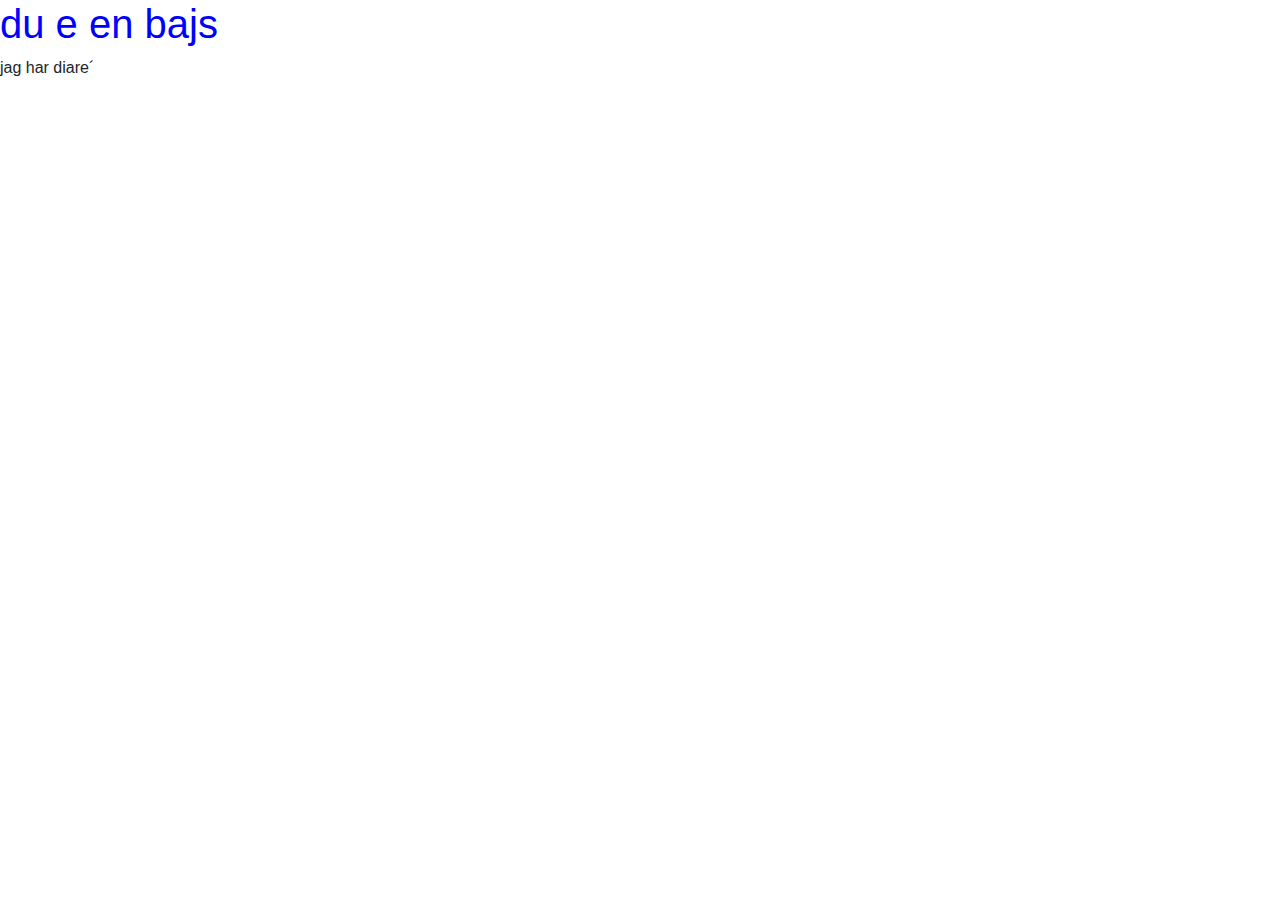
==== index.html @ 91f18c01 "hej" ====
<html>
    <head>
        <meta charset="utf-8" /> 
        <title>Hejsan</title>
        <link rel="stylesheet" href="css/style.css">
        <link rel="stylesheet" href="https://stackpath.bootstrapcdn.com/bootstrap/4.3.1/css/bootstrap.min.css" integrity="sha384-ggOyR0iXCbMQv3Xipma34MD+dH/1fQ784/j6cY/iJTQUOhcWr7x9JvoRxT2MZw1T" crossorigin="anonymous">
        <script src="https://code.jquery.com/jquery-3.3.1.slim.min.js" integrity="sha384-q8i/X+965DzO0rT7abK41JStQIAqVgRVzpbzo5smXKp4YfRvH+8abtTE1Pi6jizo" crossorigin="anonymous"></script>
        <script src="https://cdnjs.cloudflare.com/ajax/libs/popper.js/1.14.7/umd/popper.min.js" integrity="sha384-UO2eT0CpHqdSJQ6hJty5KVphtPhzWj9WO1clHTMGa3JDZwrnQq4sF86dIHNDz0W1" crossorigin="anonymous"></script>
        <script src="https://stackpath.bootstrapcdn.com/bootstrap/4.3.1/js/bootstrap.min.js" integrity="sha384-JjSmVgyd0p3pXB1rRibZUAYoIIy6OrQ6VrjIEaFf/nJGzIxFDsf4x0xIM+B07jRM" crossorigin="anonymous"></script>
    </head>

    <body>

        <h1>du e en bajs</h1>
        <p>jag har diare´</p>

    </body>
</html>
---- css/style.css ----
h1
{
    color: blue;
}
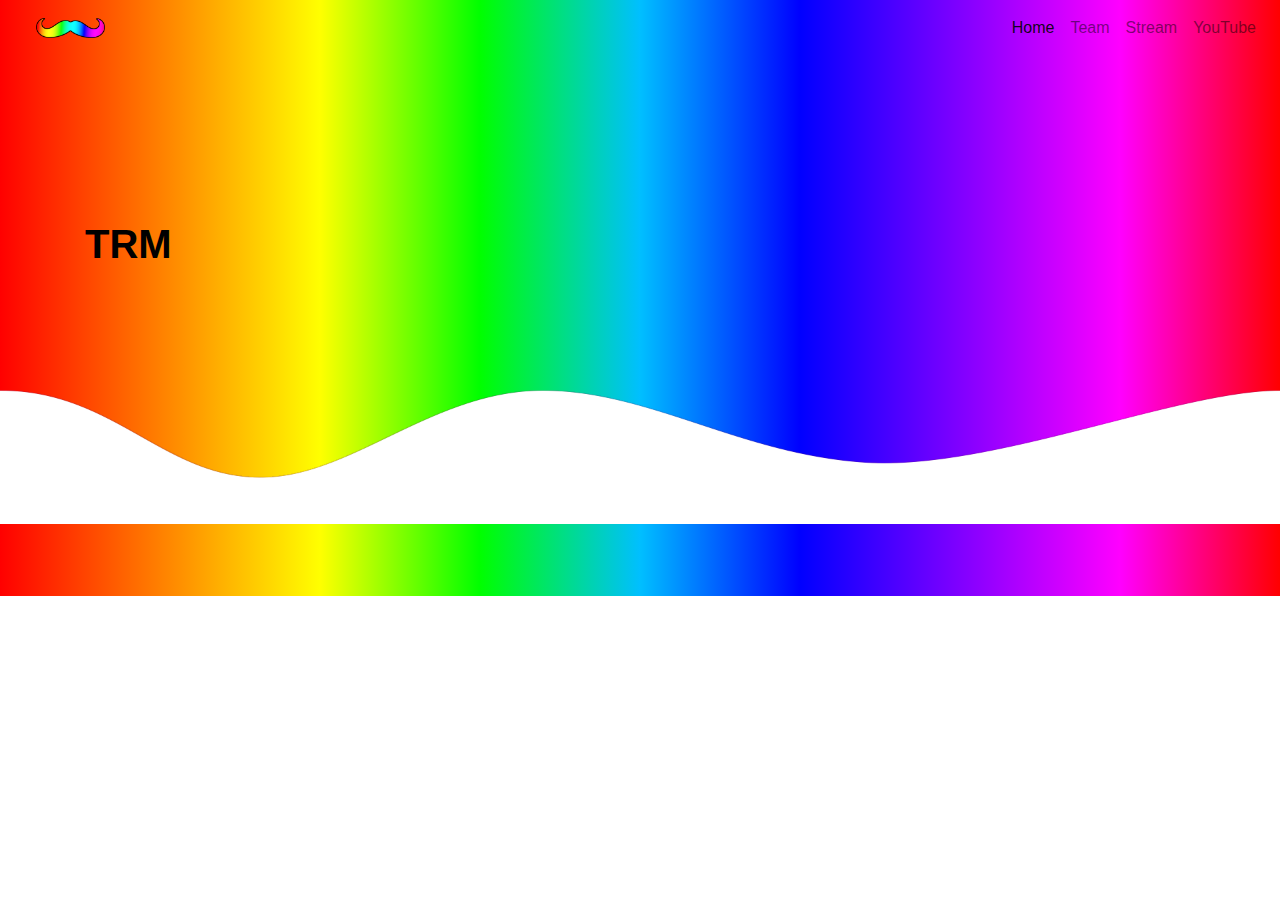
==== commit abc4f161: "added shit" ====
--- a/index.html
+++ b/index.html
@@ -7,12 +7,51 @@
         <script src="https://code.jquery.com/jquery-3.3.1.slim.min.js" integrity="sha384-q8i/X+965DzO0rT7abK41JStQIAqVgRVzpbzo5smXKp4YfRvH+8abtTE1Pi6jizo" crossorigin="anonymous"></script>
         <script src="https://cdnjs.cloudflare.com/ajax/libs/popper.js/1.14.7/umd/popper.min.js" integrity="sha384-UO2eT0CpHqdSJQ6hJty5KVphtPhzWj9WO1clHTMGa3JDZwrnQq4sF86dIHNDz0W1" crossorigin="anonymous"></script>
         <script src="https://stackpath.bootstrapcdn.com/bootstrap/4.3.1/js/bootstrap.min.js" integrity="sha384-JjSmVgyd0p3pXB1rRibZUAYoIIy6OrQ6VrjIEaFf/nJGzIxFDsf4x0xIM+B07jRM" crossorigin="anonymous"></script>
+        <meta name="viewport" content="width=device-width, initial-scale=1, shrink-to-fit=no">
+        <link rel="stylesheet" href="https://use.fontawesome.com/releases/v5.7.1/css/all.css" integrity="sha384-fnmOCqbTlWIlj8LyTjo7mOUStjsKC4pOpQbqyi7RrhN7udi9RwhKkMHpvLbHG9Sr" crossorigin="anonymous">
     </head>
 
     <body>
+    <div class="bodyColor">
 
-        <h1>du e en bajs</h1>
-        <p>jag har diare´</p>
-
+            <section id="nav-bar">
+                    <nav class="navbar navbar-expand-lg navbar-light ">
+                    <a href="#"><img src="trmlogo.png" class="logo"></a>
+                  <button class="navbar-toggler" type="button" data-toggle="collapse" data-target="#navbarNav" aria-controls="navbarNav" aria-expanded="false" aria-label="Toggle navigation">
+                    <i class="fas fa-bars"></i>
+                  </button>
+                  <div class="collapse navbar-collapse w-100 order-3 dual-collapse2" id="navbarNav">
+                    <ul class="navbar-nav ml-auto">
+                      <li class="nav-item active">
+                        <a class="nav-link" href="#">Home <span class="sr-only">(current)</span></a>
+                      </li>
+                      <li class="nav-item">
+                        <a class="nav-link" href="">Team</a>
+                      </li>
+                      <li class="nav-item">
+                        <a class="nav-link" href="">Stream</a>
+                      </li>
+                        <li class="nav-item">
+                        <a class="nav-link" href="">YouTube</a>
+                      </li>
+                    </ul>
+                  </div>
+                </nav>
+                </section>
+    
+                <section id="banner">
+                <div class="container">
+                <div class="row">
+                <div class="col-md-6">
+    
+        <h1 class="title">TRM</h1>
+        
+        
+    </div>
+    </div>
+    </div>
+    <img src="wave.png" class="wave-img">
+    </section>
+    </div>
     </body>
 </html>--- a/css/style.css
+++ b/css/style.css
@@ -1,4 +1,50 @@
 h1
 {
-    color: blue;
+    color: green;
+}
+
+.bodyColor {
+    background-color: white;
+    width: 100%;
+    height: 100%
+  }
+
+.logo
+{
+    color: black;
+    height: 20px;
+}
+
+.title
+{
+	font-size: 40px;
+	font-weight: 600;
+    margin-top: 100px;
+    color: black;
+}
+
+#banner
+{
+	background-image: linear-gradient(to right, #ff0000, #ff8000, #ffff00, #00ff00, #00bfff, #0000ff, #8000ff, #ff00ff, #ff0000);
+	color: white;
+    padding-top: 5%;
+    height: 60%;
+}
+
+.navbar
+{
+    background-image: linear-gradient(to right, #ff0000, #ff8000, #ffff00, #00ff00, #00bfff, #0000ff, #8000ff, #ff00ff, #ff0000);
+}
+
+.wave-img
+{
+    padding-top: 8%;
+    width: 100%;
+}
+
+.logo
+{
+    padding-left: 20px;
+    height: 20px;
+    
 }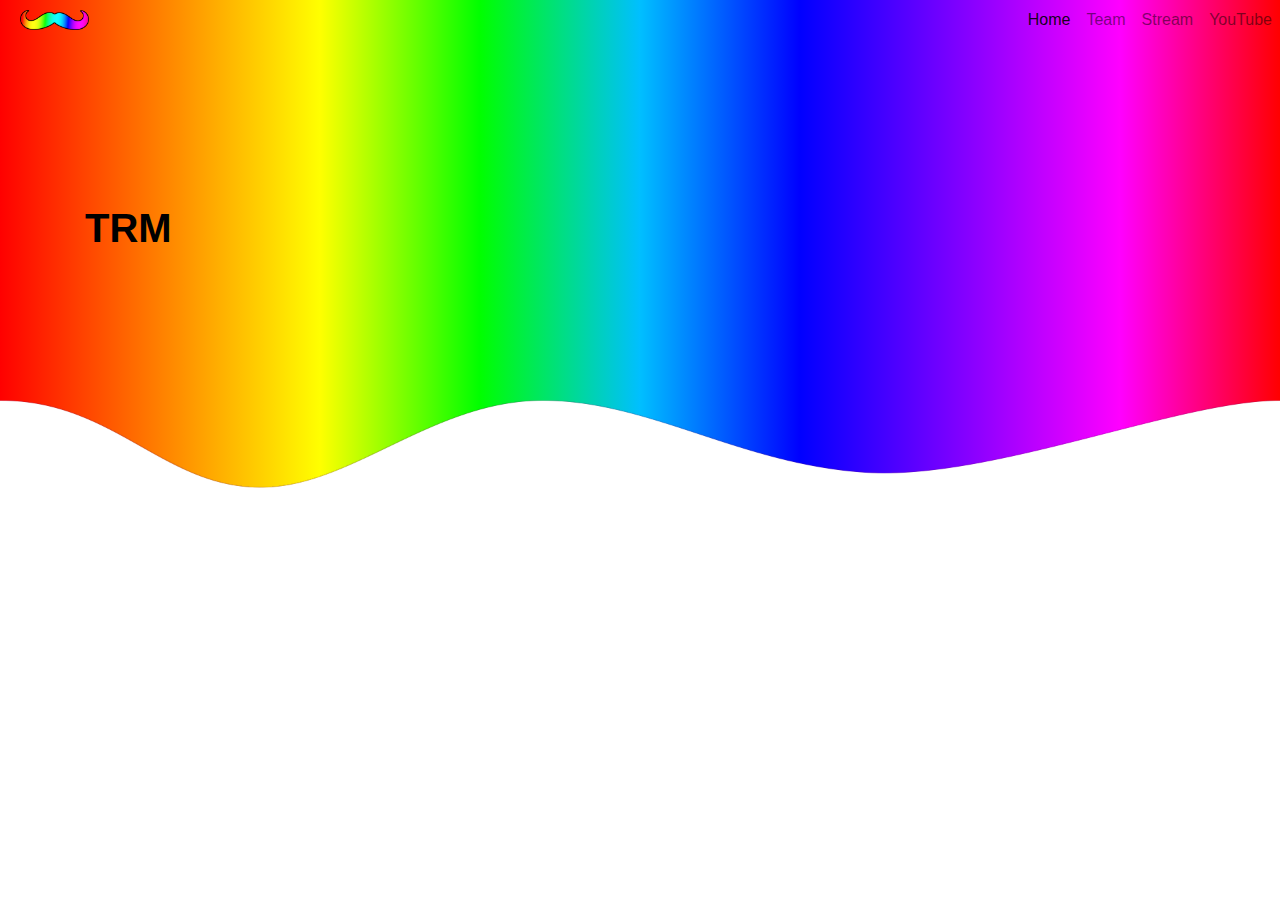
==== commit fa72c75d: "added shit" ====
--- a/index.html
+++ b/index.html
@@ -12,7 +12,7 @@
     </head>
 
     <body>
-    <div class="bodyColor">
+            <div class="fade-in">
 
             <section id="nav-bar">
                     <nav class="navbar navbar-expand-lg navbar-light ">
@@ -46,12 +46,12 @@
     
         <h1 class="title">TRM</h1>
         
-        
+    </section>    
+    
+    <img src="wave.png" class="wave">
     </div>
     </div>
     </div>
-    <img src="wave.png" class="wave-img">
-    </section>
     </div>
     </body>
 </html>--- a/css/style.css
+++ b/css/style.css
@@ -28,17 +28,20 @@
 	background-image: linear-gradient(to right, #ff0000, #ff8000, #ffff00, #00ff00, #00bfff, #0000ff, #8000ff, #ff00ff, #ff0000);
 	color: white;
     padding-top: 5%;
-    height: 60%;
+    
 }
 
 .navbar
 {
     background-image: linear-gradient(to right, #ff0000, #ff8000, #ffff00, #00ff00, #00bfff, #0000ff, #8000ff, #ff00ff, #ff0000);
+    padding: 0 !important;
+    
 }
 
-.wave-img
+.wave
 {
-    padding-top: 8%;
+    padding-top: 10%;
+    background-image: linear-gradient(to right, #ff0000, #ff8000, #ffff00, #00ff00, #00bfff, #0000ff, #8000ff, #ff00ff, #ff0000);
     width: 100%;
 }
 
@@ -47,4 +50,63 @@
     padding-left: 20px;
     height: 20px;
     
+}
+
+@keyframes fadeIn
+  to { 
+     opacity: 1; 
+}
+
+.fade-in {
+    animation: fadeIn 1.0s ease forwards;
+    animation: fadeIn ease 1s;
+    -webkit-animation: fadeIn ease 1s;
+    -moz-animation: fadeIn ease 1s;
+    -o-animation: fadeIn ease 1s;
+    -ms-animation: fadeIn ease 1s;
+}
+
+@keyframes fadeIn{
+    0% {
+      opacity:0;
+    }
+    100% {
+      opacity:1;
+    }
+  }
+  
+  @-moz-keyframes fadeIn {
+    0% {
+      opacity:0;
+    }
+    100% {
+      opacity:1;
+    }
+  }
+  
+  @-webkit-keyframes fadeIn {
+    0% {
+      opacity:0;
+    }
+    100% {
+      opacity:1;
+    }
+  }
+  
+  @-o-keyframes fadeIn {
+    0% {
+      opacity:0;
+    }
+    100% {
+      opacity:1;
+    }
+  }
+  
+  @-ms-keyframes fadeIn {
+    0% {
+      opacity:0;
+    }
+    100% {
+      opacity:1;
+    }
 }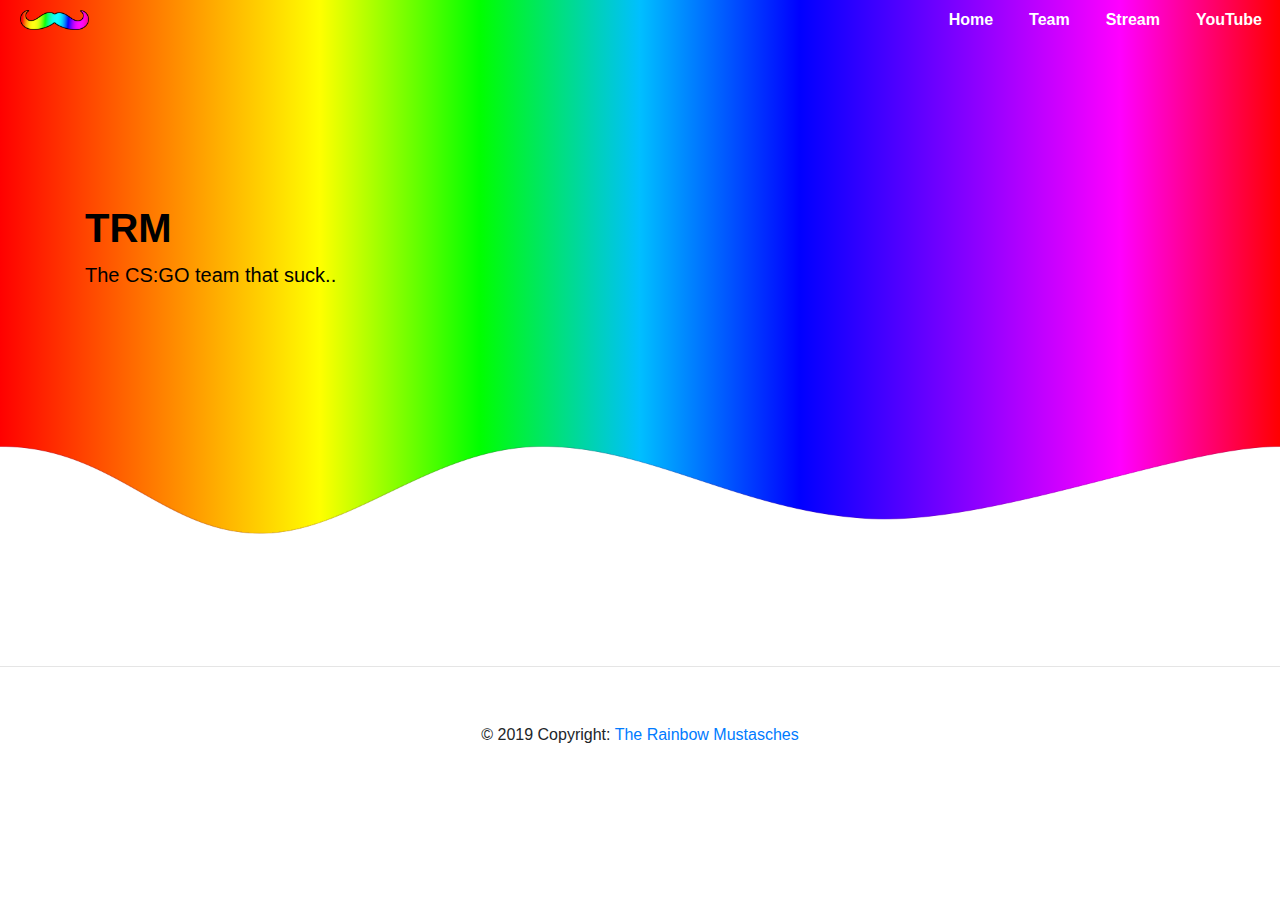
==== commit f14f6e3a: "random shit" ====
--- a/index.html
+++ b/index.html
@@ -1,57 +1,94 @@
 <html>
     <head>
         <meta charset="utf-8" /> 
-        <title>Hejsan</title>
+        <title>TRM</title>
+        <meta name="viewport" content="width=device-width, initial-scale=1, shrink-to-fit=no">
+
+      <!--Styles-->
         <link rel="stylesheet" href="css/style.css">
         <link rel="stylesheet" href="https://stackpath.bootstrapcdn.com/bootstrap/4.3.1/css/bootstrap.min.css" integrity="sha384-ggOyR0iXCbMQv3Xipma34MD+dH/1fQ784/j6cY/iJTQUOhcWr7x9JvoRxT2MZw1T" crossorigin="anonymous">
+        <link rel="stylesheet" href="https://use.fontawesome.com/releases/v5.7.1/css/all.css" integrity="sha384-fnmOCqbTlWIlj8LyTjo7mOUStjsKC4pOpQbqyi7RrhN7udi9RwhKkMHpvLbHG9Sr" crossorigin="anonymous">
+      <!--/Styles-->
+
+      <!--Scripts-->
         <script src="https://code.jquery.com/jquery-3.3.1.slim.min.js" integrity="sha384-q8i/X+965DzO0rT7abK41JStQIAqVgRVzpbzo5smXKp4YfRvH+8abtTE1Pi6jizo" crossorigin="anonymous"></script>
         <script src="https://cdnjs.cloudflare.com/ajax/libs/popper.js/1.14.7/umd/popper.min.js" integrity="sha384-UO2eT0CpHqdSJQ6hJty5KVphtPhzWj9WO1clHTMGa3JDZwrnQq4sF86dIHNDz0W1" crossorigin="anonymous"></script>
         <script src="https://stackpath.bootstrapcdn.com/bootstrap/4.3.1/js/bootstrap.min.js" integrity="sha384-JjSmVgyd0p3pXB1rRibZUAYoIIy6OrQ6VrjIEaFf/nJGzIxFDsf4x0xIM+B07jRM" crossorigin="anonymous"></script>
-        <meta name="viewport" content="width=device-width, initial-scale=1, shrink-to-fit=no">
-        <link rel="stylesheet" href="https://use.fontawesome.com/releases/v5.7.1/css/all.css" integrity="sha384-fnmOCqbTlWIlj8LyTjo7mOUStjsKC4pOpQbqyi7RrhN7udi9RwhKkMHpvLbHG9Sr" crossorigin="anonymous">
-    </head>
+      <!--/Scripts-->
+      </head>
 
     <body>
             <div class="fade-in">
-
+      <!--Navbar-->
             <section id="nav-bar">
-                    <nav class="navbar navbar-expand-lg navbar-light ">
-                    <a href="#"><img src="trmlogo.png" class="logo"></a>
-                  <button class="navbar-toggler" type="button" data-toggle="collapse" data-target="#navbarNav" aria-controls="navbarNav" aria-expanded="false" aria-label="Toggle navigation">
-                    <i class="fas fa-bars"></i>
-                  </button>
+                <nav class="navbar navbar-expand-lg navbar-light ">
+                      <a href="index.html"><img src="trmlogo.png" class="logo"></a>
+                      <button class="navbar-toggler" type="button" data-toggle="collapse" data-target="#navbarNav" aria-controls="navbarNav" aria-expanded="false" aria-label="Toggle navigation">
+                          <i class="fas fa-bars"></i>
+                        </button>
                   <div class="collapse navbar-collapse w-100 order-3 dual-collapse2" id="navbarNav">
                     <ul class="navbar-nav ml-auto">
                       <li class="nav-item active">
-                        <a class="nav-link" href="#">Home <span class="sr-only">(current)</span></a>
-                      </li>
+                        <a class="nav-link" href="index.html">Home <span class="sr-only">(current)</span></a>
+                        </li>
                       <li class="nav-item">
-                        <a class="nav-link" href="">Team</a>
-                      </li>
+                        <a class="nav-link" href="ohno.html">Team</a>
+                        </li>
                       <li class="nav-item">
-                        <a class="nav-link" href="">Stream</a>
+                        <a class="nav-link" href="ohno.html">Stream</a>
                       </li>
                         <li class="nav-item">
-                        <a class="nav-link" href="">YouTube</a>
-                      </li>
-                    </ul>
-                  </div>
-                </nav>
-                </section>
+                        <a class="nav-link" href="https://www.youtube.com/channel/UCYIKZNSIlEk2J1j-JuQMOdw">YouTube</a>
+                        </li>
+                      </ul>
+                    </div>
+                  </nav>
+              </section>
+    <!--/Navbar-->
     
-                <section id="banner">
-                <div class="container">
-                <div class="row">
+    <!--Header-->
+      <section id="banner">
+            <div class="container">
+              <div class="row">
                 <div class="col-md-6">
     
         <h1 class="title">TRM</h1>
+            <p>The CS:GO team that suck..</p>
+
+                </div>
+
+      <div class="col-md-6">
+        <div class="p-header">
+        </div>
+        
+      </div>
+      
         
     </section>    
     
-    <img src="wave.png" class="wave">
-    </div>
-    </div>
-    </div>
-    </div>
+            <img src="wave.png" class="wave">
+    
+    <!-- Footer -->
+    <div class="footer">
+    <hr>
+
+		
+    <footer class="page-footer font-small special-color-dark pt-4">
+
+	  <!-- Footer Elements -->
+	    <div class="container">
+
+
+	  </div>
+	  <!-- Footer Elements -->
+
+	  <!-- Copyright -->
+	    <div class="footer-copyright text-center py-3">© 2019 Copyright:
+		    <a href="https://sebzack.github.io/TRM/"> The Rainbow Mustasches</a>
+	      </div>
+	    <!-- Copyright -->
+          </div>
+        </footer>
+      <!-- Footer -->
     </body>
 </html>--- a/css/style.css
+++ b/css/style.css
@@ -1,7 +1,19 @@
 h1
 {
-    color: green;
+    color: black;
 }
+
+p
+{
+  color: black;
+  font-size: 20px;
+}
+
+.p-header
+{
+  padding-top: 50px;
+}
+
 
 .bodyColor {
     background-color: white;
@@ -36,6 +48,28 @@
     background-image: linear-gradient(to right, #ff0000, #ff8000, #ffff00, #00ff00, #00bfff, #0000ff, #8000ff, #ff00ff, #ff0000);
     padding: 0 !important;
     
+}
+
+.navbar-nav li
+{
+	padding: 0 10px;
+}
+
+.navbar-nav li a
+{
+	color: white !important;
+	font-weight: 600;
+}
+
+.fa-bars
+{
+	color: white;
+	font-size: 30px !important;
+}
+
+.navbar-toggler
+{
+	outline: none !important;
 }
 
 .wave
@@ -109,4 +143,9 @@
     100% {
       opacity:1;
     }
+}
+
+.footer
+{
+  padding-top: 70px;
 }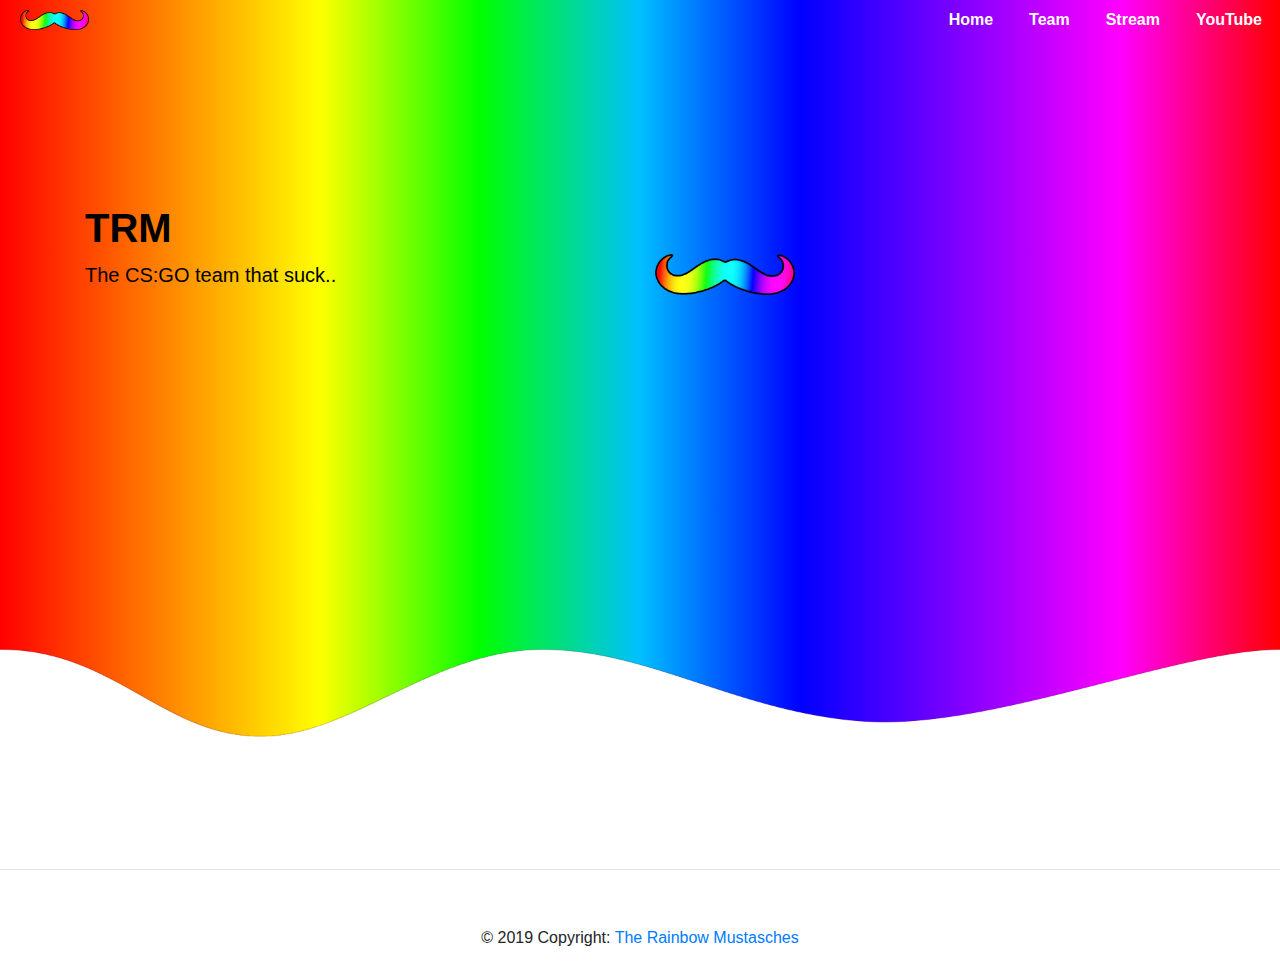
==== commit da4b5f3b: "added logo" ====
--- a/index.html
+++ b/index.html
@@ -3,6 +3,7 @@
         <meta charset="utf-8" /> 
         <title>TRM</title>
         <meta name="viewport" content="width=device-width, initial-scale=1, shrink-to-fit=no">
+        <link rel="shortcut icon" href="TrmTitleLogo.png">
 
       <!--Styles-->
         <link rel="stylesheet" href="css/style.css">
@@ -59,6 +60,7 @@
 
       <div class="col-md-6">
         <div class="p-header">
+            <img src="trmlogo.png" class="header-logo">
         </div>
         
       </div>
--- a/css/style.css
+++ b/css/style.css
@@ -14,6 +14,13 @@
   padding-top: 50px;
 }
 
+.logo
+{
+    padding-left: 20px;
+    height: 20px;
+    
+}
+
 
 .bodyColor {
     background-color: white;
@@ -21,10 +28,10 @@
     height: 100%
   }
 
-.logo
+.header-logo
 {
-    color: black;
-    height: 20px;
+  margin-top: 100px;
+  height: 10%;
 }
 
 .title
@@ -77,13 +84,6 @@
     padding-top: 10%;
     background-image: linear-gradient(to right, #ff0000, #ff8000, #ffff00, #00ff00, #00bfff, #0000ff, #8000ff, #ff00ff, #ff0000);
     width: 100%;
-}
-
-.logo
-{
-    padding-left: 20px;
-    height: 20px;
-    
 }
 
 @keyframes fadeIn
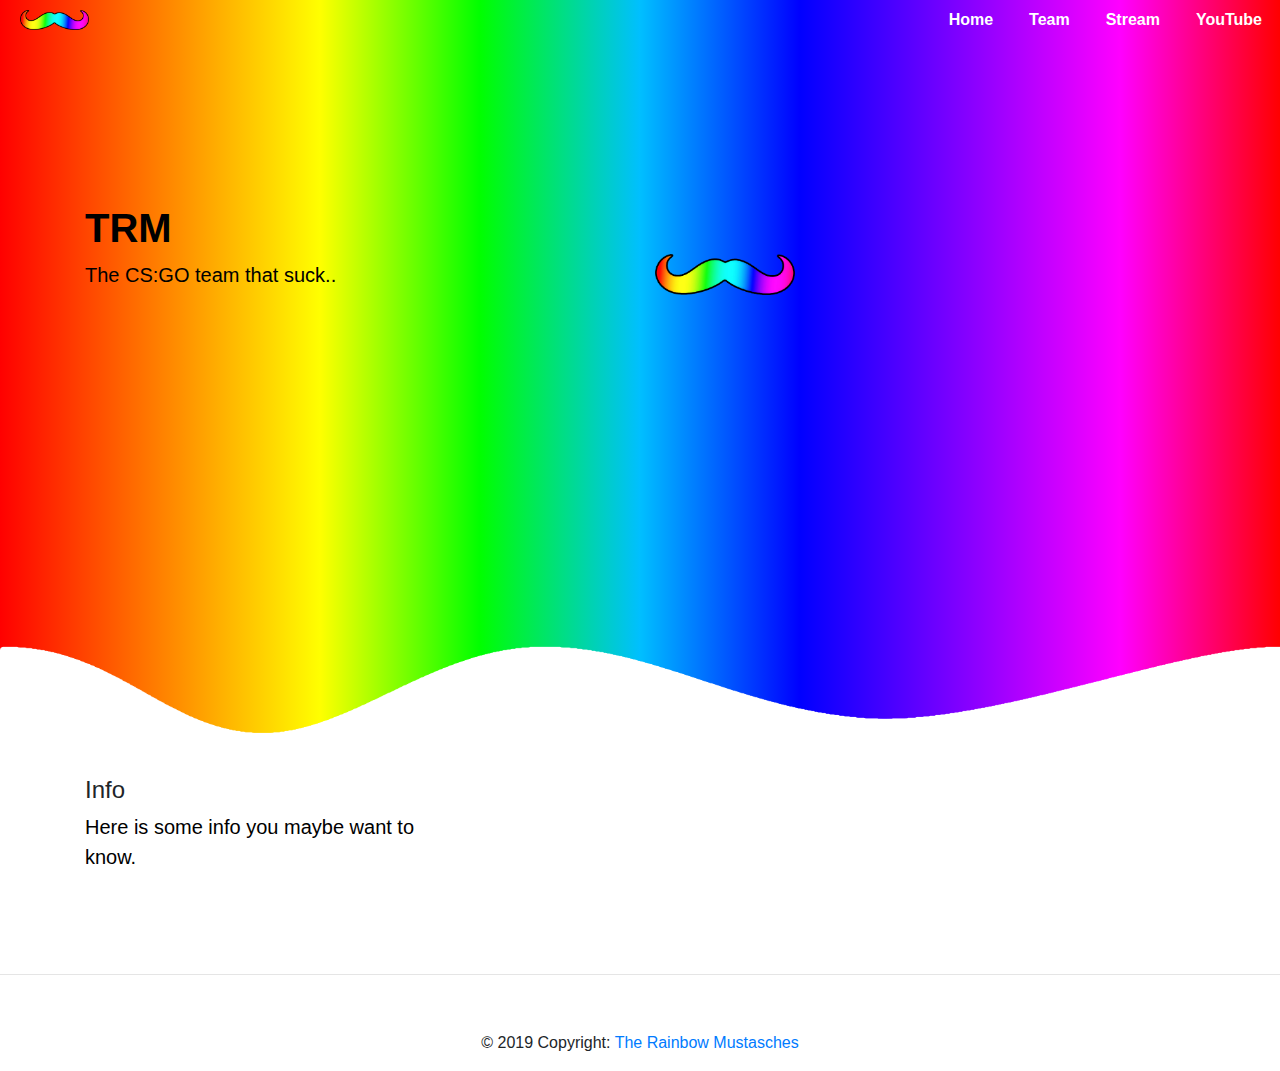
==== commit 99f47cdd: "added info section and fixed wave" ====
--- a/index.html
+++ b/index.html
@@ -58,39 +58,60 @@
 
                 </div>
 
-      <div class="col-md-6">
-        <div class="p-header">
+        <div class="col-md-6">
+          <div class="p-header">
             <img src="trmlogo.png" class="header-logo">
+            </div>
+        
+          </div>
+        </section>    
+    
+        <img src="wave.png" class="wave">
+
+    <!--/Header-->
+
+    <!--Info-->
+    <section id="info">
+	
+      <div class="container">
+      <div class="row">
+      <div class="col-md-4 info">
+        
+        <h4>Info</h4>
+          <p>Here is some info you maybe want to know.</p>
         </div>
+        <div class="col-md-4 info">
         
+        <!--<h4>hej</h4>-->
+        
+        
+          </div>
+        </div>
       </div>
-      
-        
-    </section>    
-    
-            <img src="wave.png" class="wave">
+      <!--/Info-->
     
     <!-- Footer -->
     <div class="footer">
-    <hr>
+      <hr>
 
 		
-    <footer class="page-footer font-small special-color-dark pt-4">
+      <footer class="page-footer font-small special-color-dark pt-4">
 
-	  <!-- Footer Elements -->
-	    <div class="container">
+	      <!-- Footer Elements -->
+	        <div class="container">
 
 
-	  </div>
-	  <!-- Footer Elements -->
+	          </div>
+	      <!-- Footer Elements -->
 
-	  <!-- Copyright -->
-	    <div class="footer-copyright text-center py-3">© 2019 Copyright:
-		    <a href="https://sebzack.github.io/TRM/"> The Rainbow Mustasches</a>
-	      </div>
-	    <!-- Copyright -->
-          </div>
+	      <!-- Copyright -->
+	        <div class="footer-copyright text-center py-3">© 2019 Copyright:
+		        <a href="https://sebzack.github.io/TRM/"> The Rainbow Mustasches</a>
+	          </div>
+          <!-- Copyright -->
         </footer>
+      </div>
       <!-- Footer -->
+      </div> <!--Fade-->
     </body>
 </html>--- a/css/style.css
+++ b/css/style.css
@@ -1,54 +1,4 @@
-h1
-{
-    color: black;
-}
-
-p
-{
-  color: black;
-  font-size: 20px;
-}
-
-.p-header
-{
-  padding-top: 50px;
-}
-
-.logo
-{
-    padding-left: 20px;
-    height: 20px;
-    
-}
-
-
-.bodyColor {
-    background-color: white;
-    width: 100%;
-    height: 100%
-  }
-
-.header-logo
-{
-  margin-top: 100px;
-  height: 10%;
-}
-
-.title
-{
-	font-size: 40px;
-	font-weight: 600;
-    margin-top: 100px;
-    color: black;
-}
-
-#banner
-{
-	background-image: linear-gradient(to right, #ff0000, #ff8000, #ffff00, #00ff00, #00bfff, #0000ff, #8000ff, #ff00ff, #ff0000);
-	color: white;
-    padding-top: 5%;
-    
-}
+/*Navbar*/
 
 .navbar
 {
@@ -79,12 +29,79 @@
 	outline: none !important;
 }
 
+/*/Navbar*/
+
+h1
+{
+    color: black;
+}
+
+p
+{
+  color: black;
+  font-size: 20px;
+}
+
+.p-header
+{
+  padding-top: 50px;
+}
+
+.logo
+{
+    padding-left: 20px;
+    height: 20px;
+    
+}
+
+.bodyColor {
+    background-color: white;
+    width: 100%;
+    height: 100%
+  }
+
+.header-logo
+{
+  margin-top: 100px;
+  height: 10%;
+}
+
+.title
+{
+	font-size: 40px;
+	font-weight: 600;
+    margin-top: 100px;
+    color: black;
+}
+
+#banner
+{
+	background-image: linear-gradient(to right, #ff0000, #ff8000, #ffff00, #00ff00, #00bfff, #0000ff, #8000ff, #ff00ff, #ff0000);
+	color: white;
+    padding-top: 5%;
+    
+}
+
 .wave
 {
     padding-top: 10%;
     background-image: linear-gradient(to right, #ff0000, #ff8000, #ffff00, #00ff00, #00bfff, #0000ff, #8000ff, #ff00ff, #ff0000);
     width: 100%;
 }
+/*Info*/
+
+.info
+{
+  padding-top: 3%;
+}
+
+
+.footer
+{
+  padding-top: 70px;
+}
+
+/*Animation*/
 
 @keyframes fadeIn
   to { 
@@ -145,7 +162,4 @@
     }
 }
 
-.footer
-{
-  padding-top: 70px;
-}+/*/Animation*/